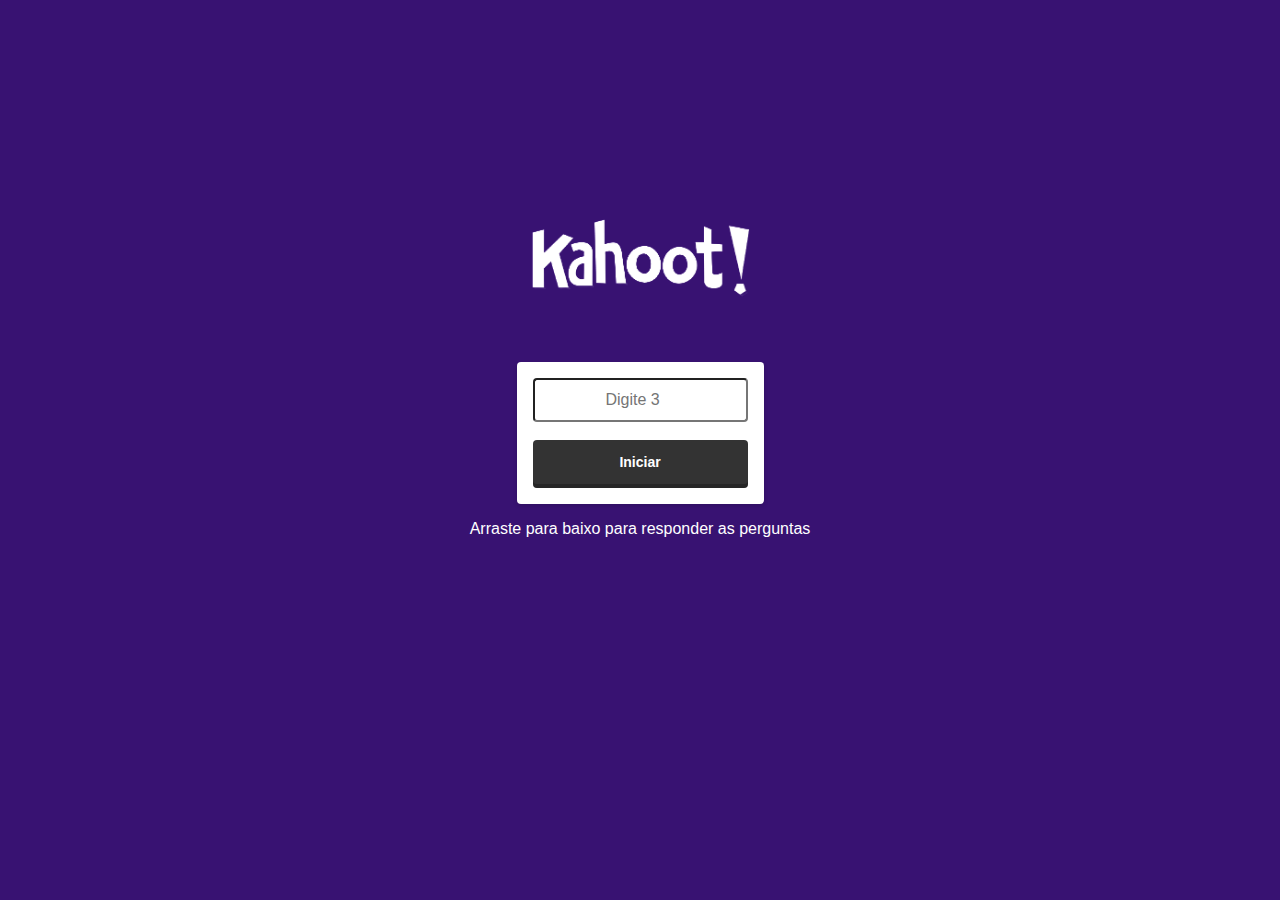
==== index.html @ 4c554111 "Add files via upload" ====
<!DOCTYPE html>
<html lang="pt-BR">

<head>
    <meta charset="UTF-8">
    <meta name="viewport" content="width=device-width, initial-scale=1.0">
    <link rel="stylesheet" href="style.css">
    <title>Projeto Quizz</title>
</head>

<body>
    <header class="header" id="header">

    </header>
    <!-- Pagina 1 -->

    <div id="main" class="main">
        <div class="container" id="um">
            <img src="logo_purple-removebg-preview.png" alt="" class="logo">
            <div class="caixa-botao">
                <input placeholder="Digite 3" type="number" id="vidas">
                <br> <br>
                <div class="caixaum">
                    <button class="button" id="iniciar">Iniciar</button>
                </div>
            </div>
            <p id="aviso"> Arraste para baixo para responder as perguntas</p>
        </div>

    </div>

    <!-- Perguntas -->

    <div class="questoes hide" id="questoes">
        <h3 id="atualQuestao">0</h3>
        <div id="imgHelp"><img src="" alt="Imagem para te ajudar" class="img" id="img">
        </div>

        <h2 id="tituloDaQuestao"></h2>
        <div id="Opns">
            <button id="btn-0" class="option"></button>
            <button id="btn-1" class="option"></button>
            <button id="btn-2" class="option"></button>
            <button id="btn-3" class="option"></button>
        </div>
    </div>

    <!-- Final -->

    <div class="fim hide" id="fim">
        <h2 id="terminoTitulo">Parabens por completar o Quizz</h2>
        <p id="score">Você marcou um total de 0 pontos</p>
        <p id="feedback">Você fez o seu melhor</p>
        <button id="voltar">reiniciar</button>
    </div>



    <footer id="footer" class="footer"></footer>
    <script src="main.js"></script>
</body>

</html>
---- style.css ----
.hide {
    display: none;
}

.correct {
    background-color: green;
}

.wrong {
    background-color: red;
}

img {
    width: 700px;
    height: auto;
}


* {
    font-family: Montserrat, "Noto Sans Arabic", "Helvetica Neue", Helvetica, Arial, sans-serif;

}

/**************************/
/* Primeira pagina */
#main {
    padding: 250px;

}

.main {
    display: flex;
    justify-content: center;
    align-items: center;
    height: 200px;
}

.container {
    display: flex;
    justify-content: center;
    align-items: center;
    flex-direction: column;
}

.logo {
    height: 200px;
    width: auto;
}

html {
    background-color: rgb(56, 18, 114);
}

.caixa-botao {
    background-color: rgb(255, 255, 255);
    padding: 16px;
    border-radius: 4px;
    box-shadow: rgba(0, 0, 0, 0.15) 0px 2px 4px;
}

input {
    min-height: 2.375rem;
    max-height: 48px;
    line-height: 2.375rem;
    text-align: center;
    max-width: 20rem;
    min-width: 6.25rem;
    color: rgb(51, 51, 51);
    outline: none;
    font-size: 1rem;
    border-radius: 4px;
    box-sizing: border-box;
}

#iniciar {
    width: 100%;
    margin: 0px;
    border: 0px;
    cursor: pointer;
    display: inline-block;
    vertical-align: bottom;
    box-shadow: rgba(0, 0, 0, 0.25) 0px -4px inset;
    background: rgb(51, 51, 51);
    color: rgb(255, 255, 255);
    border-radius: 4px;
    font-size: 0.875rem;
    font-weight: bold;
    text-align: center;
    text-decoration: none;
    min-width: 48px;
    min-height: 48px;
    padding: 0px 16px 4px;
    position: relative;
    font-family: Montserrat, "Noto Sans Arabic", "Helvetica Neue", Helvetica, Arial, sans-serif;

}

#aviso {
    font-family: Montserrat, "Noto Sans Arabic", "Helvetica Neue", Helvetica, Arial, sans-serif;
    color: white;

}

/* FIM */

/* Perguntas */
.questoes {
    justify-content: center;
    align-items: center;
    background-color: rgba(56, 18, 114, 0.718);
}

.option {
    height: 100px;
    width: 150px;
    border-radius: 5px;
    margin: 10px;
}

#Opns {
    display: flex;
    justify-content: center;
    align-items: center;
}


#tituloDaQuestao {
    display: flex;
    justify-content: center;
    align-items: center;
}

#btn-2 {
    background-color: #d89e00;
    color: white;
    font-size: 20px;
}

#btn-0 {
    background-color: #c60929;
    color: white;
    font-size: 20px;
}

#btn-1 {
    background-color: #0542b9;
    color: white;
    font-size: 20px;
}

#btn-3 {
    background-color: #106b03;
    color: white;
    font-size: 20px;
}
 
#img {
    margin-left: 380px;
   border: solid white 5px;
   box-shadow: 4px 0px 8px rgba(0, 0, 0, 0.2);
   
}

#tituloDaQuestao {
    color: white;
    font-size: 30px;
}

/* Fim perguntas */

/* Acertou */

#terminoTitulo {
    color: white;
}
#fim {
    
    justify-content: center;
    align-items: center;
    flex-direction: column;

    
}
#score {
    color: white;
}

#feedback {
    color: white;
}

#voltar {
    width: 35%;
    margin: 0px;
    border: 0px;
    cursor: pointer;
    display: inline-block;
    vertical-align: bottom;
    box-shadow: rgba(0, 0, 0, 0.25) 0px -4px inset;
    background: rgb(51, 51, 51);
    color: rgb(255, 255, 255);
    border-radius: 4px;
    font-size: 0.875rem;
    font-weight: bold;
    text-align: center;
    text-decoration: none;
    min-width: 48px;
    min-height: 48px;
    padding: 0px 16px 4px;
    position: relative;
    font-family: Montserrat, "Noto Sans Arabic", "Helvetica Neue", Helvetica, Arial, sans-serif;
}
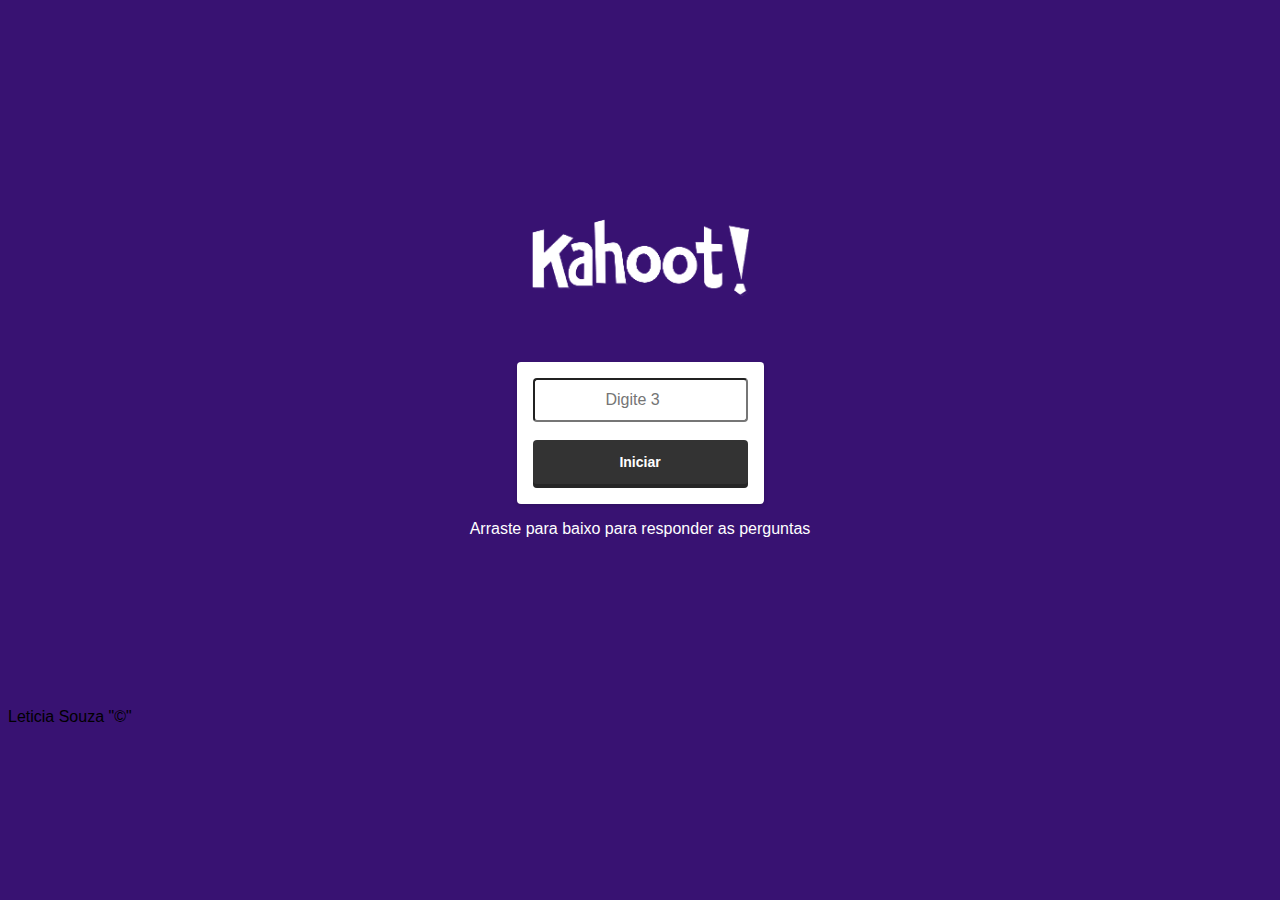
==== commit 21cc7922: "Update index.html" ====
--- a/index.html
+++ b/index.html
@@ -56,8 +56,8 @@
 
 
 
-    <footer id="footer" class="footer"></footer>
+   <footer id="footer" class="footer">Leticia Souza "©"</footer>
     <script src="main.js"></script>
 </body>
 
-</html>+</html>
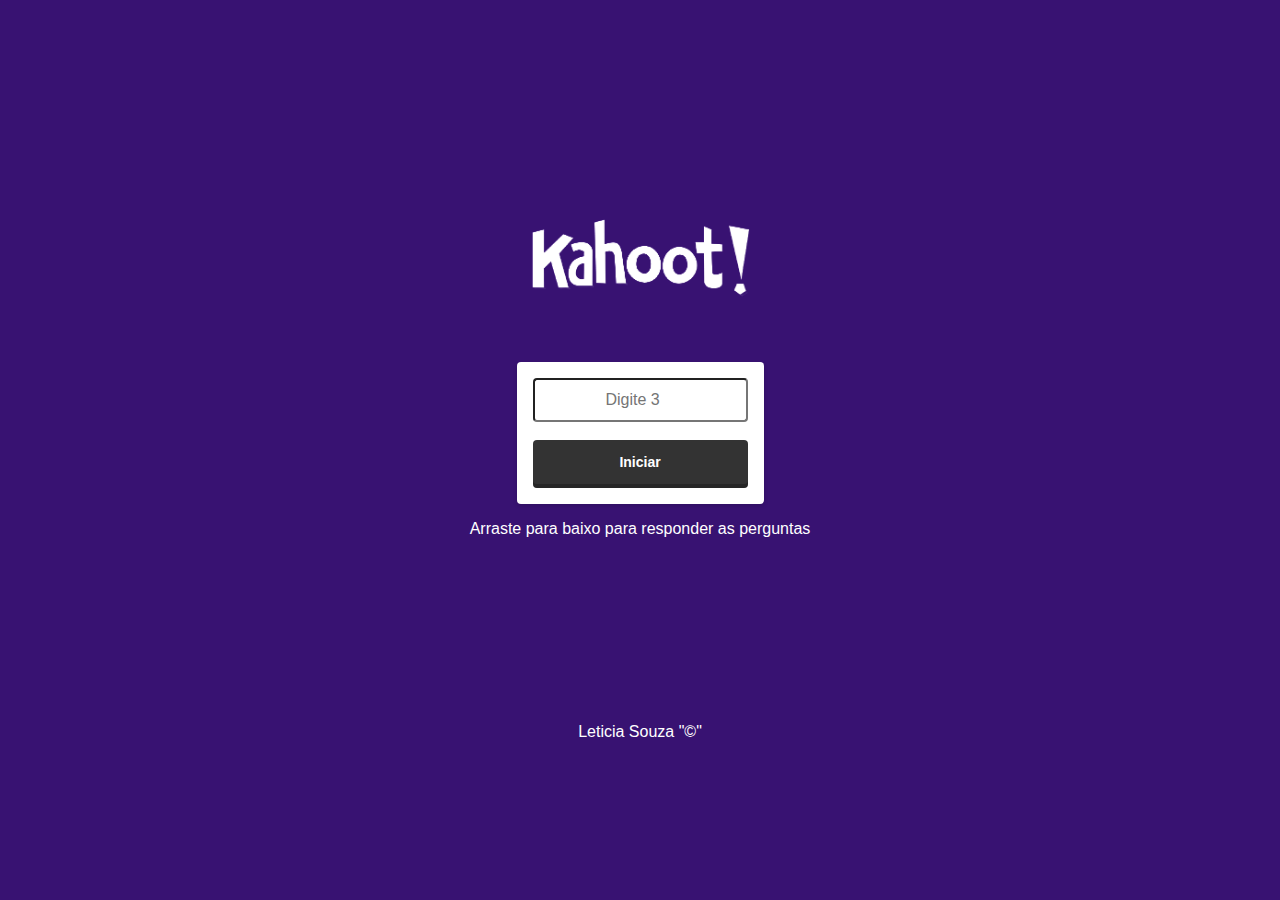
==== commit d0bf8d75: "update" ====
--- a/index.html
+++ b/index.html
@@ -32,7 +32,7 @@
     <!-- Perguntas -->
 
     <div class="questoes hide" id="questoes">
-        <h3 id="atualQuestao">0</h3>
+        <h3 id="atualQuestao"></h3>
         <div id="imgHelp"><img src="" alt="Imagem para te ajudar" class="img" id="img">
         </div>
 
--- a/style.css
+++ b/style.css
@@ -210,4 +210,11 @@
     position: relative;
     font-family: Montserrat, "Noto Sans Arabic", "Helvetica Neue", Helvetica, Arial, sans-serif;
 }
-
+#footer {
+    padding: 15px;
+    color: white;
+    display: flex;
+    justify-content: center;
+    align-items: center;
+}
+
